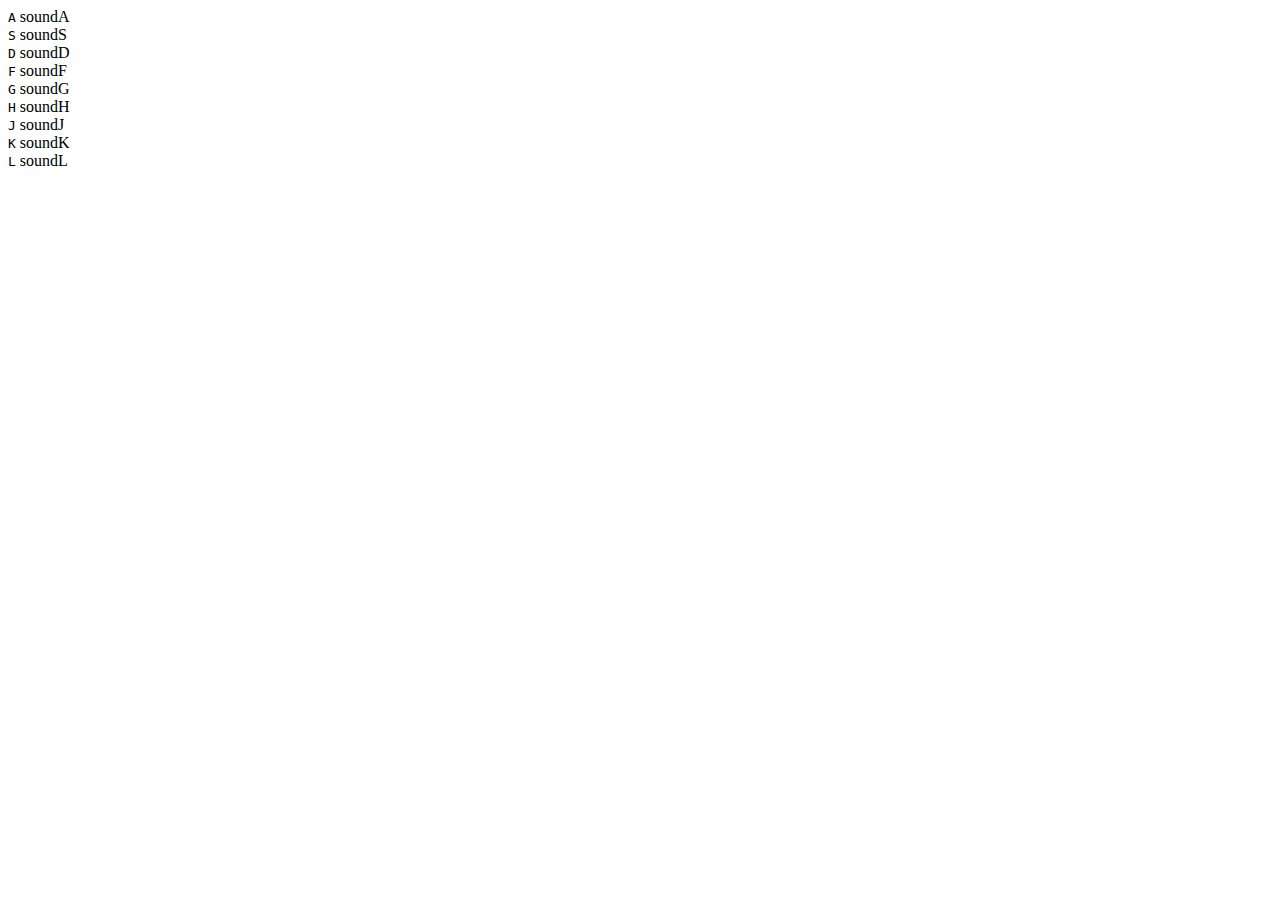
==== JavaScript Drum Kit/index.html @ 4507e47a "v0.0.1" ====
<html>
    <head>
        <meta charset="UTF-8">
        <title>JS Drum Kit</title>
        <link rel="stylessheet" href="styles.css">
    </head>
    <body>

        <div class="keys">
            <div data-key="65" class="key">
                <kbd>A</kbd>
                <span class="sound">soundA</span>
            </div>
            <div data-key="83" class="key">
                <kbd>S</kbd>
                <span class="sound">soundS</span>
            </div>
            <div data-key="68" class="key">
                <kbd>D</kbd>
                <span class="sound">soundD</span>
            </div>
            <div data-key="70" class="key">
                <kbd>F</kbd>
                <span class="sound">soundF</span>
            </div>
            <div data-key="71" class="key">
                <kbd>G</kbd>
                <span class="sound">soundG</span>
            </div>
            <div data-key="72" class="key">
                <kbd>H</kbd>
                <span class="sound">soundH</span>
            </div>
            <div data-key="74" class="key">
                <kbd>J</kbd>
                <span class="sound">soundJ</span>
            </div>
            <div data-key="75" class="key">
                <kbd>K</kbd>
                <span class="sound">soundK</span>
            </div>         
            <div data-key="76" class="key">
                <kbd>L</kbd>
                <span class="sound">soundL</span>
            </div>        
        </div>


        <audio data-key="65" src="rutasoundA"></audio>
        <audio data-key="83" src="rutasoundS"></audio>
        <audio data-key="68" src="rutasoundD"></audio>
        <audio data-key="70" src="rutasoundF"></audio>
        <audio data-key="71" src="rutasoundG"></audio>
    </body>
</html>
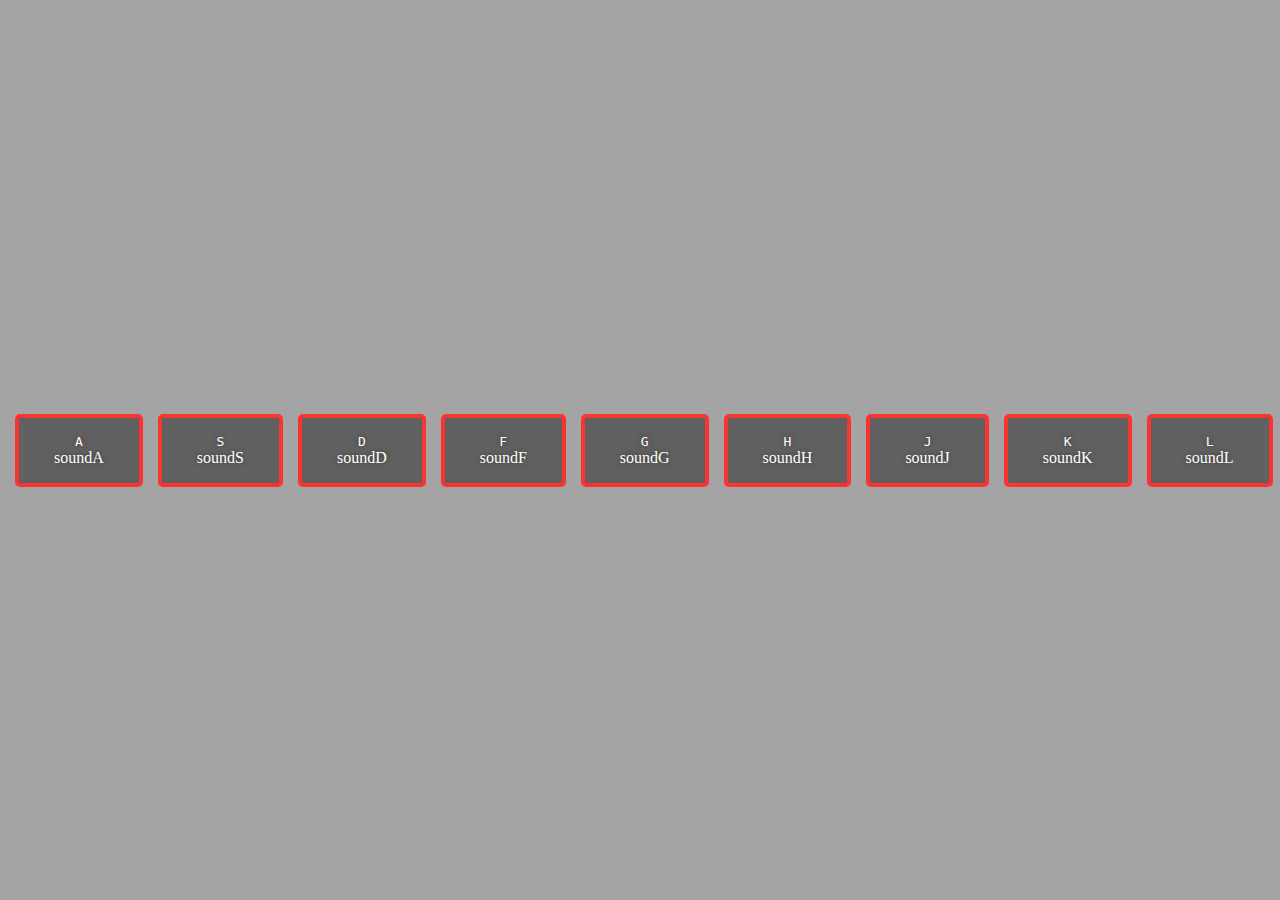
==== commit 79b74adb: "Ejercicio-1" ====
--- a/JavaScript Drum Kit/index.html
+++ b/JavaScript Drum Kit/index.html
@@ -2,54 +2,82 @@
     <head>
         <meta charset="UTF-8">
         <title>JS Drum Kit</title>
-        <link rel="stylessheet" href="styles.css">
+        <link rel="stylesheet" href="styles.css">
     </head>
     <body>
-
+        <div class="container">
         <div class="keys">
             <div data-key="65" class="key">
-                <kbd>A</kbd>
+                <kbd>A</kbd></br>
                 <span class="sound">soundA</span>
             </div>
             <div data-key="83" class="key">
-                <kbd>S</kbd>
+                <kbd>S</kbd></br>
                 <span class="sound">soundS</span>
             </div>
             <div data-key="68" class="key">
-                <kbd>D</kbd>
+                <kbd>D</kbd></br>
                 <span class="sound">soundD</span>
             </div>
             <div data-key="70" class="key">
-                <kbd>F</kbd>
+                <kbd>F</kbd></br>
                 <span class="sound">soundF</span>
             </div>
             <div data-key="71" class="key">
-                <kbd>G</kbd>
+                <kbd>G</kbd></br>
                 <span class="sound">soundG</span>
             </div>
             <div data-key="72" class="key">
-                <kbd>H</kbd>
+                <kbd>H</kbd></br>
                 <span class="sound">soundH</span>
             </div>
             <div data-key="74" class="key">
-                <kbd>J</kbd>
+                <kbd>J</kbd></br>
                 <span class="sound">soundJ</span>
             </div>
             <div data-key="75" class="key">
-                <kbd>K</kbd>
+                <kbd>K</kbd></br>
                 <span class="sound">soundK</span>
             </div>         
             <div data-key="76" class="key">
-                <kbd>L</kbd>
+                <kbd>L</kbd></br>
                 <span class="sound">soundL</span>
             </div>        
         </div>
+    </div>
+        <audio data-key="65" src="sounds/Bass-Drum-3.wav"></audio>
+        <audio data-key="83" src="sounds/Bass-Drum-1.wav"></audio>
+        <audio data-key="68" src="sounds/Bass-Drum-2.wav"></audio>
+        <audio data-key="70" src="sounds/Bottle.wav"></audio>
+        <audio data-key="71" src="sounds/Cross-Sticks.wav"></audio>
+        <audio data-key="72" src="sounds/Electronic-Tom-1.wav"></audio>
+        <audio data-key="74" src="sounds/Electronic-Tom-2.wav"></audio>
+        <audio data-key="75" src="sounds/Electronic-Tom-3.wav"></audio>
+        <audio data-key="76" src="sounds/Electronic-Tom-4.wav"></audio>
 
 
-        <audio data-key="65" src="rutasoundA"></audio>
-        <audio data-key="83" src="rutasoundS"></audio>
-        <audio data-key="68" src="rutasoundD"></audio>
-        <audio data-key="70" src="rutasoundF"></audio>
-        <audio data-key="71" src="rutasoundG"></audio>
+        <script>
+            
+            function playSound(e){
+                const audio = document.querySelector(`audio[data-key="${e.keyCode}"]`);
+                const key = document.querySelector(`.key[data-key="${e.keyCode}"]`);
+                audio.currentTime=0;
+                audio.play();
+                if(!audio) return;
+                console.log(key);
+                key.classList.add('playing');
+            }
+
+            function removeTransition(e){
+                if(e.propertyName !== 'transform') return;
+                this.classList.remove('playing');
+            }
+
+            const keys = document.querySelectorAll('.key');
+            keys.forEach(key => key.addEventListener('transitionend',removeTransition));
+            window.addEventListener('keydown', playSound);
+
+            
+        </script>
     </body>
 </html>--- a/JavaScript Drum Kit/styles.css
+++ b/JavaScript Drum Kit/styles.css
@@ -0,0 +1,58 @@
+body {
+    background-image: url("https://elsoldesanjuan.com.ar/wp-content/uploads/2019/02/pearl-ex6pchrtg-91-bateria-6-piezas-serie-export.jpg"); 
+    background-size: cover;
+    background-repeat: no-repeat;
+}
+
+.keys {
+    display: flex;
+    align-items: center;
+    justify-content: space-between;
+    width: 100%;
+
+}
+.key {
+    border: 4px solid rgb(255, 0, 0);
+    border-radius: 5px;
+    color:white;
+    padding: 16px 35px;
+    transition:all .17s;
+    text-align: center;
+    margin: 0 15px 0 0;
+    background: rgba(0,0,0,0.6);
+    text-shadow: 0 0 5px black;
+}
+
+.key:first-of-type {
+    margin-left: 15px;
+}
+
+.playing{
+    transform: scale(1.1);
+    border-color: rgb(255, 255, 255);
+    box-shadow: 0 0 10px;
+}
+
+.transform{
+    transition:all(.07s);   
+    padding: 1rem .5rem;
+}
+
+.transitionend{
+    border: 2px;
+    transform: .09s;
+}
+
+body{
+    margin:0px;
+}
+
+.container{
+    position: absolute;
+    width: 100%;
+    height: 100%;
+    opacity: .8;
+    display: flex;
+    align-items: center;
+    background-color: rgba(29,29,29,.5);
+}